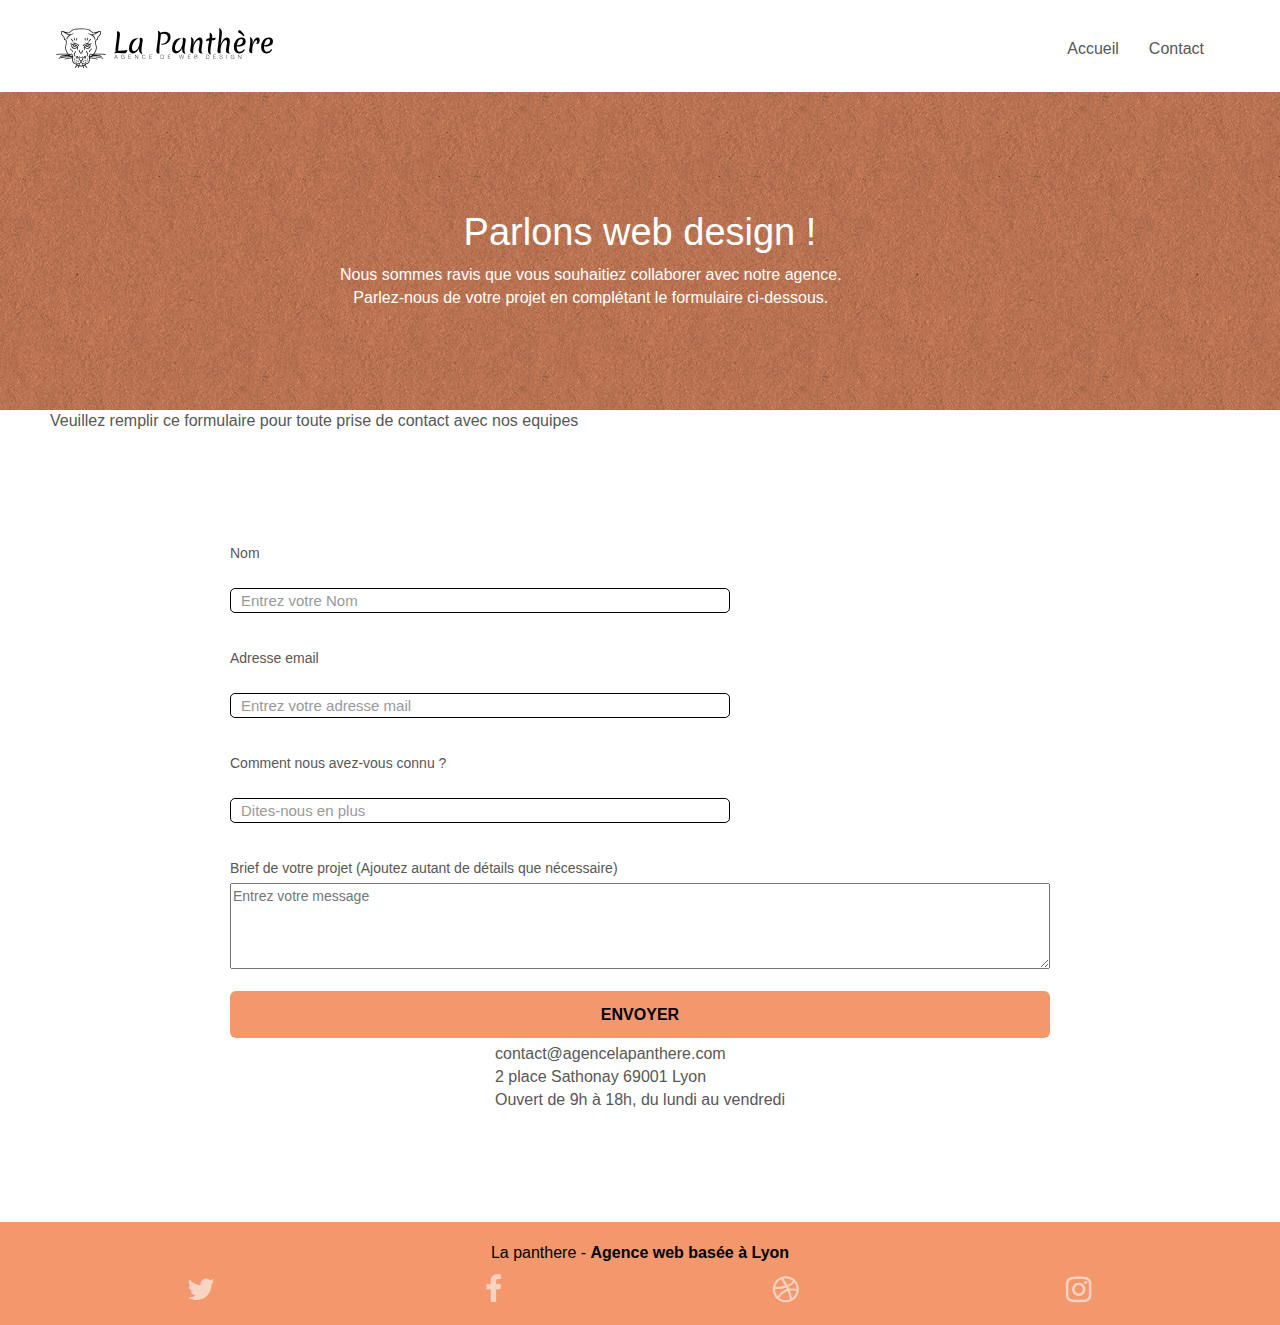
==== contact.html @ 80600e3f "first commit" ====
<!DOCTYPE html>
<html lang="Fr">
    <head>
        <meta charset="utf-8" />
        <meta name="description" content="Page de contact de la panthere, une entreprise de design web spécialisé dans l'illustrations web et la refonte de site web qui est basé à Lyon." />
        <meta name="viewport" content="width=device-width, initial-scale=1.0, viewport-fit=cover" />
        <meta name="google-site-verification" content="Lu-QE4Ygov45Ce7cDxIp-PkXniDeBi9n69MleFb9CaI" />
        <meta name="robots" content="index">
        <link rel="shortcut icon" type="image/webp" href="favicon.webp" />

        <link rel="stylesheet" type="text/css" href="./css/bootstrap.css" />
        <link rel="stylesheet" type="text/css" href="style.css" />
        <link rel="stylesheet" type="text/css" href="./css/font-awesome.css" />
        <link rel="stylesheet" type="text/css" href="./css/et-line.css" />

        <script src="./js/jquery-2.1.0.js"></script>
        <script src="./js/bootstrap.js"></script>
        <script src="./js/blocs.js"></script>
        <script src="./js/jquery.touchSwipe.js" defer></script>
        <script src="./js/gmaps.js"></script>


        <title>Contact - La panthere - Agence de design web à Lyon</title>

        <!-- Analytics -->
        <script async src="https://www.googletagmanager.com/gtag/js?id=G-HQVCPFJYJ8"></script>
        <script>
            window.dataLayer = window.dataLayer || [];
            function gtag() {
                dataLayer.push(arguments);
            }
            gtag("js", new Date());

            gtag("config", "G-HQVCPFJYJ8");
        </script>
        <!-- Analytics END -->
    </head>
    <body>
        <div class="page-container">
            <div class="bloc bgc-white l-bloc" id="bloc-0">
                <div class="container bloc-sm">
                    <nav class="navbar row">
                        <div class="navbar-header">
                            <a class="navbar-brand" href="index.html"><img src="img/agence-la-panthere-monochrome.svg" alt="Logo de La panthere" height="40" /></a>
                        </div>
                        <div class="collapse navbar-collapse navbar-1 special-dropdown-nav">
                            <ul class="site-navigation nav navbar-nav">
                                <li><a href="index.html">Accueil</a></li>
                                <li><a href="contact.html">Contact</a></li>
                            </ul>
                        </div>
                    </nav>
                </div>
            </div>
            <div class="bloc bg-dots-bg bg-repeat bgc-atomic-tangerine d-bloc bloc-bg-texture texture-paper" id="bloc-6">
                <div class="container bloc-lg">
                    <div class="row">
                        <div class="col-sm-12">
                            <h1 class="text-center hero-bloc-text tc-white">Parlons web design !</h1>
                            <p class="text-center mg-lg tc-white tight-width-whitespace">
                                Nous sommes ravis que vous souhaitiez collaborer avec notre agence.<br />
                                Parlez-nous de votre projet en complétant le formulaire ci-dessous.
                            </p>
                        </div>
                    </div>
                </div>
            </div>
            <div class="bloc bgc-white l-bloc" id="bloc-7">
                <p >Veuillez remplir ce formulaire pour toute prise de contact avec nos equipes</p>
                <div class="container bloc-lg1">
                    <div class="row-row1">
                        <div class="col-sm-6">
                            <form id="form_1">
                                <div class="form-group">
                                    <label for="name">Nom</label><br />
                                    <input id="name" class="form-control" placeholder="Entrez votre Nom" required />
                                </div>
                                <div class="form-group">
                                    <label for="email">Adresse email</label><br />
                                    <input id="email" class="form-control" type="email" placeholder="Entrez votre adresse mail" required />
                                </div>
                                <div class="form-group">
                                    <label for="info">Comment nous avez-vous connu ?</label><br />
                                    <input class="form-control" type="text" placeholder="Dites-nous en plus" required id="info" />
                                </div>
                                <div class="form-group">
                                    <label for="message">Brief de votre projet (Ajoutez autant de détails que nécessaire)<br /></label>
                                    <textarea id="message" class="form-control1" rows="4" cols="50" placeholder="Entrez votre message" required></textarea>
                                </div>
                                <button class="bloc-button btn btn-lg btn-block cta-hero btn-atomic-tangerine" type="submit">Envoyer</button>
                            </form>
                        </div>
                        <div class="col-sm-6 ">
                            <p>
                                contact@agencelapanthere.com<br />
                                2 place Sathonay 69001 Lyon<br />
                                Ouvert de 9h à 18h, du lundi au vendredi<br />
                            </p>
                        </div>
                    </div>
                </div>
            </div>
            <a class="bloc-button btn btn-d scrollToTop" onclick="scrollToTarget('1')"><span class="fa fa-chevron-up"></span></a>
            <div class="bloc bgc-atomic-tangerine d-bloc" id="bloc-8">
			<div class="container bloc-sm">
				<div class="row">
					<div class="col-sm-12">
						<p class="text-center white">La panthere - <strong>Agence web basée à Lyon</strong><br></p>
						<div class="row row-no-gutters social">
							<div class="col-sm-3">
								<div class="text-center">
									<a class="social" href="https://twitter.com/" aria-label="Lien qui redirige vers Twitter">
										<span class="fa fa-twitter icon-md"></span>
									</a>
								</div>
							</div>
							<div class="col-sm-3">
								<div class="text-center">
									<a class="social" href="https://www.facebook.com/" aria-label="Lien qui redirige vers Facebook">
										<span class="fa fa-facebook icon-md"></span>
									</a>
								</div>
							</div>
							<div class="col-sm-3">
								<div class="text-center">
									<a class="social" href="https://dribbble.com/" aria-label="Lien qui redirige vers Dribbble">
										<span class="fa fa-dribbble icon-md"></span>
									</a>
								</div>
							</div>
							<div class="col-sm-3">
								<div class="text-center">
									<a class="social" href="https://www.instagram.com/" aria-label="Lien qui redirige vers Instagram">
										<span class="fa fa-instagram icon-md"></span>
									</a>
								</div>
							</div>
						</div>
					</div>
				</div>
			</div>
			</div>
        </div>
    </body>
</html>
---- style.css ----
body {
    margin: 0;
    padding: 0;
    background: #FFF;
    overflow-x: hidden;
    -webkit-font-smoothing: antialiased;
    -moz-osx-font-smoothing: grayscale;
}

a,
button {
    transition: all .3s ease-in-out;
    outline: none!important;
}

a:hover {
    text-decoration: none;
    cursor: pointer;
}

#page-loading-blocs-notifaction {
    position: fixed;
    top: 0;
    bottom: 0;
    width: 100%;
    z-index: 100000;
    background: #FFFFFF url("img/pageload-spinner.gif") no-repeat center center;
}

.bloc {
    width: 100%;
    clear: both;
    background: 50% 50% no-repeat;
    padding: 0 50px;
    -webkit-background-size: cover;
    -moz-background-size: cover;
    -o-background-size: cover;
    background-size: cover;
    position: relative;
}

.bloc .container {
    padding-left: 0;
    padding-right: 0;
}

.bloc-lg {
    padding: 100px 50px;
}

.bloc-lg1{
    display: flex;
    justify-content: center;
    padding: 100px 50px;
}

.bloc-md {
    padding: 50px;
}

.bloc-sm {
    padding: 20px 50px;
}

.bg-center,
.bg-l-edge,
.bg-r-edge,
.bg-t-edge,
.bg-b-edge,
.bg-tl-edge,
.bg-bl-edge,
.bg-tr-edge,
.bg-br-edge,
.bg-repeat {
    -webkit-background-size: auto!important;
    -moz-background-size: auto!important;
    -o-background-size: auto!important;
    background-size: auto!important;
}

.bg-repeat {
    background: repeat;
}

.bg-t-edge {
    background: top no-repeat;
}

.bloc-bg-texture::before {
    content: "";
    background-size: 2px 2px;
    position: absolute;
    top: 0;
    bottom: 0;
    left: 0;
    right: 0;
}

.texture-paper::before {
    background: url("img/texture-paper.png");
    background-size: 280px 280px;
}

.b-parallax {
    background-attachment: fixed;
}

.d-bloc {
    color: rgba(255, 255, 255, .7);
    display: flex;
    justify-content: center;
}

.d-bloc button:hover {
    color: rgba(255, 255, 255, .9);
}

.d-bloc .icon-round,
.d-bloc .icon-square,
.d-bloc .icon-rounded,
.d-bloc .icon-semi-rounded-a,
.d-bloc .icon-semi-rounded-b {
    border-color: rgba(255, 255, 255, .9);
}

.d-bloc .divider-h span {
    border-color: rgba(255, 255, 255, .2);
}

.d-bloc .a-btn,
.d-bloc .navbar a,
.d-bloc .navbar-brand,
.d-bloc a .icon-sm,
.d-bloc a .icon-md,
.d-bloc a .icon-lg,
.d-bloc a .icon-xl,
.d-bloc h1 a,
.d-bloc h2 a,
.d-bloc h3 a,
.d-bloc h4 a,
.d-bloc h5 a,
.d-bloc h6 a,
.d-bloc p a {
    color: rgba(255, 255, 255, .6);
}

.d-bloc .a-btn:hover,
.d-bloc .navbar a:hover,
.d-bloc .navbar-brand:hover,
.d-bloc a:hover .icon-sm,
.d-bloc a:hover .icon-md,
.d-bloc a:hover .icon-lg,
.d-bloc a:hover .icon-xl,
.d-bloc h1 a:hover,
.d-bloc h2 a:hover,
.d-bloc h3 a:hover,
.d-bloc h4 a:hover,
.d-bloc h5 a:hover,
.d-bloc h6 a:hover,
.d-bloc p a:hover {
    color: rgba(255, 255, 255, 1);
}

.d-bloc .navbar-toggle .icon-bar {
    background: rgba(255, 255, 255, 1);
}

.d-bloc .btn-wire,
.d-bloc .btn-wire:hover {
    color: rgba(255, 255, 255, 1);
    border-color: rgba(255, 255, 255, 1);
}

.d-bloc .panel {
    color: rgba(0, 0, 0, .5);
}

.d-bloc .panel button:hover {
    color: rgba(0, 0, 0, .7);
}

.d-bloc .panel icon {
    border-color: rgba(0, 0, 0, .7);
}

.d-bloc .panel .divider-h span {
    border-color: rgba(0, 0, 0, .1);
}

.d-bloc .panel .a-btn {
    color: rgba(0, 0, 0, .6);
}

.d-bloc .panel .a-btn:hover {
    color: rgba(0, 0, 0, 1);
}

.d-bloc .panel .btn-wire,
.d-bloc .panel .btn-wire:hover {
    color: rgba(0, 0, 0, .7);
    border-color: rgba(0, 0, 0, .3);
}

.d-bloc .panel,
.l-bloc {
    color: rgba(0, 0, 0, .5);
}

.d-bloc .panel button:hover,
.l-bloc button:hover {
    color: rgba(0, 0, 0, .7);
}

.l-bloc .icon-round,
.l-bloc .icon-square,
.l-bloc .icon-rounded,
.l-bloc .icon-semi-rounded-a,
.l-bloc .icon-semi-rounded-b {
    border-color: rgba(0, 0, 0, .7);
}

.d-bloc .panel .divider-h span,
.l-bloc .divider-h span {
    border-color: rgba(0, 0, 0, .1);
}

.d-bloc .panel .a-btn,
.l-bloc .a-btn,
.l-bloc .navbar a,
.l-bloc .navbar-brand,
.l-bloc a .icon-sm,
.l-bloc a .icon-md,
.l-bloc a .icon-lg,
.l-bloc a .icon-xl,
.l-bloc h1 a,
.l-bloc h2 a,
.l-bloc h3 a,
.l-bloc h4 a,
.l-bloc h5 a,
.l-bloc h6 a,
.l-bloc p a {
    color: rgba(0, 0, 0, .6);
}

.d-bloc .panel .a-btn:hover,
.l-bloc .a-btn:hover,
.l-bloc .navbar a:hover,
.l-bloc .navbar-brand:hover,
.l-bloc a:hover .icon-sm,
.l-bloc a:hover .icon-md,
.l-bloc a:hover .icon-lg,
.l-bloc a:hover .icon-xl,
.l-bloc h1 a:hover,
.l-bloc h2 a:hover,
.l-bloc h3 a:hover,
.l-bloc h4 a:hover,
.l-bloc h5 a:hover,
.l-bloc h6 a:hover,
.l-bloc p a:hover {
    color: rgba(0, 0, 0, 1);
}

.l-bloc .navbar-toggle .icon-bar {
    color: rgba(0, 0, 0, .6);
}

.d-bloc .panel .btn-wire,
.d-bloc .panel .btn-wire:hover,
.l-bloc .btn-wire,
.l-bloc .btn-wire:hover {
    color: rgba(0, 0, 0, .7);
    border-color: rgba(0, 0, 0, .3);
}

.voffset {
    margin-top: 30px;
}

.voffset-lg {
    margin-top: 80px;
}

.row-no-gutters {
    margin-right: 0;
    margin-left: 0;
}

.row.row-no-gutters > [class^="col-"],
.row.row-no-gutters > [class*=" col-"] {
    padding-right: 20px;
    padding-left: 20px;
}

#bloc-1-hero h1 {
    font-size: 32px;
}

.navbar {
    margin-bottom: 0;
    z-index: 1;
}

.navbar-brand {
    height: auto;
    padding: 3px 15px;
    font-size: 25px;
    font-weight: normal;
    font-weight: 600;
    line-height: 44px;
}

.navbar-brand img {
    max-height: 200px;
    margin: 0 5px 0 0;
    display: inline;
}

.navbar-brand img[src$=svg] {
    min-width: 100px;
}

.nav-center .navbar-brand img {
    margin: 0;
}

.navbar .nav {
    padding-top: 2px;
    z-index: 1;
}

.nav > li {
    margin-top: 4px;
    font-size: 16px;
}

.navbar-nav .open .dropdown-menu > li > a {
    text-align: inherit;
}

.nav > li a:hover,
.nav > li a:focus {
    background: transparent;
}

.navbar-toggle {
    margin: 10px 10px 0 0;
    border: 0px;
}

.navbar-toggle:hover {
    background: transparent!important;
}

.navbar-toggle .icon-bar {
    background-color: rgba(0, 0, 0, .5);
    width: 26px;
}

.nav-invert .navbar .nav {
    float: left;
}

.nav-invert .navbar-header,
.nav-invert .navbar-brand {
    float: right;
    position: relative;
    z-index: 2;
}

@media (min-width: 768px) {
    .site-navigation {
        position: absolute;
        top: 50%;
        right: 20px;
        transform: translate(0, -50%);
        -webkit-transform: translateY(-50%);
    }
    .nav > li .dropdown-menu a,
    .nav > li .dropdown-menu a:hover {
        color: #484848;
    }
    .nav-invert .site-navigation {
        left: 0;
        right: 0;
    }
    .nav-center {
        text-align: center;
    }
    .nav-center .navbar-header {
        width: 100%;
    }
    .nav-center .navbar-header,
    .nav-center .navbar-brand,
    .nav-center .nav > li {
        float: none;
        display: inline-block;
    }
    .nav-center .site-navigation {
        position: relative;
        width: 100%;
        right: 0;
        margin-right: 0px;
        margin-top: 20px;
    }
    .nav-center.mini-nav .navbar-toggle {
        float: none;
        margin: 10px auto 0;
    }
}

.nav > li > .dropdown a {
    background: none!important;
    display: block;
    padding: 14px 15px;
}

nav .caret {
    margin: 0 5px;
}

.dropdown-menu .dropdown-menu {
    top: -8px;
    left: 100%;
}

.dropdown-menu .dropmenu-flow-right {
    top: 100%;
    left: 0;
    margin-left: -1px;
    border-top-left-radius: 0;
    border-top-right-radius: 0;
}

.dropdown-menu .dropdown span {
    border: 4px solid black;
    border-top-color: transparent;
    border-right-color: transparent;
    border-bottom-color: transparent;
    margin: 6px -5px 0 0!important;
    float: right;
}

.mg-md {
    margin-top: 10px;
    margin-bottom: 20px;
}

.mg-lg {
    margin-top: 10px;
    margin-bottom: 40px;
}

.btn {
    margin: 0 5px 5px 0;
}

.btn.pull-right {
    margin: 0 0 5px 5px;
}

.btn-d,
.btn-d:hover,
.btn-d:focus {
    color: #FFF;
    background: rgba(0, 0, 0, .3);
}

button {
    outline: none!important;
}

.btn-rd {
    border-radius: 40px;
}

.btn-clean {
    border: 1px solid rgba(0, 0, 0, .08);
    border-bottom-color: rgba(0, 0, 0, .1);
    text-shadow: 0 1px 0 rgba(0, 0, 1, .1);
    box-shadow: 0 1px 3px rgba(0, 0, 1, .25), inset 0 1px 0 0 rgba(255, 255, 255, .15);
}

.icon-md {
    font-size: 30px!important;
}

.icon-lg {
    font-size: 60px!important;
}

.sm-shadow {
    text-shadow: 0 1px 2px rgba(0, 0, 0, .3);
}

.panel-sq,
.panel-sq .panel-heading,
.panel-sq .panel-footer {
    border-radius: 0;
}

.panel-rd {
    border-radius: 30px;
}

.panel-rd .panel-heading {
    border-radius: 29px 29px 0 0;
}

.panel-rd .panel-footer {
    border-radius: 0 0 29px 29px;
}

.form-control {
box-shadow: none;
display: block;
width: 500px;
height: 25px;
padding: 10px;
margin-bottom: 20px;
font-size: 15px;
line-height: 1.42857143;
color: black;
background-color: #fff;
border: 1px solid black;
border-radius: 5px;
}

.scrollToTop {
    width: 40px;
    height: 40px;
    position: fixed;
    bottom: 20px;
    right: 20px;
    opacity: 0;
    z-index: 500;
    transition: all .3s ease-in-out;
}

.scrollToTop span {
    margin-top: 6px;
}

.showScrollTop {
    font-size: 14px;
    opacity: 1;
}

a[data-lightbox] {
    position: relative;
    display: block;
    text-align: center;
}

a[data-lightbox]:hover::before {
    content: "+";
    font-family: "HelveticaNeue-Light", "Helvetica Neue Light", "Helvetica Neue", Helvetica, Arial;
    font-size: 32px;
    width: 50px;
    height: 50px;
    margin-left: -25px;
    border-radius: 50%;
    background: rgba(0, 0, 0, .6);
    color: #FFF;
    font-weight: 100;
    z-index: 1;
    position: absolute;
    top: 50%;
    transform: translateY(-50%);
    -webkit-transform: translateY(-50%);
}

a[data-lightbox]:hover img {
    opacity: 0.6;
    -webkit-animation-fill-mode: none;
    animation-fill-mode: none;
}

#lightbox-modal {
    display: flex;
    align-items: center;
}

#lightbox-modal .modal-dialog {
    width: 90%;
    max-width: 900px;
    margin: 0 auto 0;
}

#lightbox-modal .modal-dialog img {
    max-height: 90vh;
    margin: 0 auto;
}

.lightbox-caption {
    padding: 20px;
    color: #FFF;
    background: rgba(0, 0, 0, .5);
    position: absolute;
    left: 15px;
    right: 15px;
    bottom: 5px;
}

.close-lightbox {
    color: #FFF;
    font-size: 30px;
    position: absolute;
    top: 20px;
    right: 20px;
    z-index: 20;
    background: rgba(0, 0, 0, .5);
    border: none;
    line-height: 30px;
    padding: 0 9px 5px;
    opacity: 0.3;
}

.close-lightbox:hover,
.next-lightbox:hover,
.prev-lightbox:hover {
    opacity: 1.0;
    color: #FFF;
}

.next-lightbox,
.prev-lightbox {
    font-size: 20px;
    color: rgba(255, 255, 255, .9);
    background: rgba(0, 0, 0, .5);
    transition: all .2s ease-in-out;
    position: absolute;
    top: 45%;
    z-index: 1;
    opacity: 0.4;
}

.next-lightbox {
    padding: 6px 8px 1px 13px;
    right: 25px;
}

.prev-lightbox {
    padding: 6px 13px 1px 10px;
    left: 25px;
}

.snapshot-lb .modal-body {
    padding-bottom: 45px;
}

.snapshot-lb .lightbox-caption {
    padding: 0;
    color: rgba(0, 0, 0, .5);
    background: none;
}

h1,
h2,
h3,
h4,
h5,
h6,
p,
label,
.btn,
a {
    font-family: "helvetica";
    font-weight: 400;
    color: #575757!important;
    text-decoration: none;
}

.hero-bloc-text {
    font-size: 38px;
}

.hero-bloc-text-sub {
    font-size: 36px;
}

.row-row1{

}

.statement-bloc-text {
    line-height: 26px;
    font-style: italic;
    font-size: 20px;
    text-align: center;
    font-weight: lighter;
    max-width: 520px;
    margin: auto auto auto auto;
}

p {
    font-size: 16px;
}

.tight-width-whitespace {
    max-width: 600px;
    margin: auto auto auto auto;
    
}

.tight-width-whitespace:nth-child(2){
    display: flex;
    width: 100%;
}

.tight-width-whitespace:nth-child(3){
    display: flex;
    width: 100%;
}
.h1 {
    font-size: 20px;
    font-family: "Open Sans";
}

.cta-hero {
    margin-top: 22px;
    color: #FFFFFF!important;
    text-transform: uppercase;
    padding: 12px 28px 12px 28px;
    font-size: 16px;
    font-weight: 700;
}

.social {
    margin: auto auto auto auto;
}

.social1{
    display: flex;
}

.social2{
    padding: 0 100px;
}

h2 {
    font-size: 22px;
    line-height: 1.4em;
}

h3 {
    font-size: 15px;
    text-transform: uppercase;
    font-weight: 700;
    color: #333333!important;
}

.med-width-whitespace {
    max-width: 800px;
    margin: auto auto auto auto;
    box-shadow: 0px 0px 0px #000000;
}

h1 {
    color: #333333!important;
}

h4 {
    color: #333333!important;
}

.icons {
    margin-bottom: 14px;
    margin-top: 24px;
}

.white {
    color: black!important;
    
}

.portfolio-thumb {
    margin-bottom: 24px;
    width: 100%;
}

.portfolio-row {
    margin-bottom: 44px;
    margin-top: 50px;
}

.avatar {
    box-shadow: 0px 4px 9px rgba(0, 0, 0, 0.3);
}

.black-background {
    background-color: rgba(165, 147, 99, 0.7);
    padding: 40px 40px 40px 40px;
}

.bold-link {
    font-weight: 900;
    text-decoration: underline!important;
    position: relative;
    bottom: -20px;
}

.bgc-white {
    background-color: #FFFFFF;
}

.bgc-dark-slate-blue {
    background-color: #364577;
}

.bgc-atomic-tangerine {
    background-color: #F3976C;
}

.tc-white {
    color:  white!important;
    position: relative;
    z-index: 1;
}

.btn-atomic-tangerine {
    background: #F3976C;
    color: black!important;
}

.btn-atomic-tangerine:hover {
    background: #c27956!important;
    color: black!important;
}

.ltc-white {
    color: #FFFFFF!important;
}

.ltc-white:hover {
    color: #cccccc!important;
}

.ltc-atomic-tangerine {
    color: #F3976C!important;
}

.ltc-atomic-tangerine:hover {
    color: #c27956!important;
}

.icon-dark-slate-blue {
    color: #364577!important;
    border-color: #364577!important;
}

.bg-dots-bg {
    background-image: url("img/dots-bg.png");
}

.bg-lines-h2-bg {
    background-image: url("img/lines-h2-bg.png");
}

.bg-banniere {
    background-image: url("img/agence-la-panthere.WebP");
}

.bg-presentation {
    background-image: url("img/image-de-presentation.WebP");
}

@media (max-width: 1024px) {
    .bloc {
        padding-left: 20px;
        padding-right: 20px;
    }
    .bloc.full-width-bloc,
    .bloc-tile-2.full-width-bloc .container,
    .bloc-tile-3.full-width-bloc .container,
    .bloc-tile-4.full-width-bloc .container {
        padding-left: 0;
        padding-right: 0;
    }
}

@media (max-width: 992px) and (min-width: 768px) {
    .navbar .nav {
        max-width: 80%
    }
    .nav-center.navbar .nav {
        max-width: 100%
    }
}

@media only screen and (min-device-width: 768px) and (max-device-width: 1024px) and (orientation: landscape) {
    .b-parallax {
        background-attachment: scroll;
    }
}

@media only screen and (min-device-width: 1024px) and (max-device-width: 1366px) and (-webkit-min-device-pixel-ratio: 1.5) {
    .b-parallax {
        background-attachment: scroll;
    }
}

@media (max-width: 991px) {
    .container {
        width: 100%;
    }
    .b-parallax {
        background-attachment: scroll;
    }
    .page-container,
    #hero-bloc {
        overflow-x: hidden;
        position: relative;
    }
    .bloc {
        padding-left: constant(safe-area-inset-left);
        padding-right: constant(safe-area-inset-right);
    }
    .bloc-group,
    .bloc-group .bloc {
        display: block;
        width: 100%;
    }
    .bloc-fill-screen .fill-bloc-top-edge,
    .bloc-fill-screen .fill-bloc-bottom-edge {
        padding: 0 20px;
        padding-left: constant(safe-area-inset-left);
        padding-right: constant(safe-area-inset-right);
    }
}

@media (max-width: 767px) {
    .page-container {
        overflow-x: hidden;
        position: relative;
    }
    h1,
    h2,
    h3,
    h4,
    h5,
    h6,
    p,
    #disqus_thread {
        padding-left: 10px!important;
        padding-right: 10px!important;
    }
    .b-parallax {
        background-attachment: scroll;
    }
    .navbar .nav {
        padding-top: 0;
        border-top: 1px solid rgba(0, 0, 0, .2);
        float: none!important;
    }
    .navbar.row {
        margin-left: 0;
        margin-right: 0;
    }
    .site-navigation {
        position: inherit;
        transform: none;
        -webkit-transform: none;
        -ms-transform: none;
    }
    .nav > li {
        margin-top: 0;
        border-bottom: 1px solid rgba(0, 0, 0, .1);
        background: rgba(0, 0, 0, .05);
        text-align: left;
        padding-left: 15px;
        width: 100%;
    }
    .nav > li:hover {
        background: rgba(0, 0, 0, .08);
    }
    .dropdown .dropdown a .caret {
        float: none;
        margin: 5px 0 0 10px!important;
        border: 4px solid black;
        border-bottom-color: transparent;
        border-right-color: transparent;
        border-left-color: transparent;
    }
    #hero-bloc .navbar .nav {
        background: rgba(0, 0, 0, .8);
    }
    #hero-bloc .navbar .nav a {
        color: rgba(255, 255, 255, .6);
    }
    .hero {
        padding: 50px 0;
    }
    .hero-nav {
        left: -1px;
        right: -1px;
    }
    .navbar-collapse {
        padding: 0;
        overflow-x: hidden;
        -webkit-box-shadow: none;
        box-shadow: none;
    }
    .navbar-brand img {
        max-height: 40px;
        width: auto;
    }
    .nav-invert .navbar-header {
        float: none;
        width: 100%;
    }
    .nav-invert .navbar-toggle {
        float: left;
        margin-left: 10px;
    }
    .bloc {
        padding-left: 0;
        padding-right: 0;
    }
    .bloc-xxl,
    .bloc-xl,
    .bloc-lg {
        padding: 40px 0;
    }
    .bloc-sm,
    .bloc-md {
        padding-left: 0;
        padding-right: 0;
    }
    .bloc-tile-2 .container,
    .bloc-tile-3 .container,
    .bloc-tile-4 .container,
    .bloc-fill-screen .fill-bloc-top-edge,
    .bloc-fill-screen .fill-bloc-bottom-edge {
        padding-left: 0;
        padding-right: 0;
    }
    .a-block {
        padding: 0 10px;
    }
    .btn-dwn {
        display: none;
    }
    .voffset {
        margin-top: 5px;
    }
    .voffset-md {
        margin-top: 20px;
    }
    .voffset-lg {
        margin-top: 30px;
    }
    form {
        padding: 5px;
    }
    .close-lightbox {
        display: inline-block;
    }
    .blocsapp-device-iphone5 {
        background-size: 216px 425px;
        padding-top: 60px;
        width: 216px;
        height: 425px;
    }
    .blocsapp-device-iphone5 img {
        width: 180px;
        height: 320px;
    }

.tight-width-whitespace:nth-child(2){
    display: flex;
    flex-direction: column;
    width: 80%;
}

.tight-width-whitespace:nth-child(3){
    display: flex;
    flex-direction: column;
    width: 80%;
}
}

@media (max-width: 400px) {
    .bloc {
        padding-left: 0;
        padding-right: 0;
    }
}

@media (max-width: 767px) {
    .bloc-mob-center-text {
        text-align: center;
    }

    .social2{
        padding: 0 15%;
    }
}
---- css/et-line.css ----
@font-face {
    font-family: et-line;
    src: url(../fonts/et-line.eot);
    src: url(../fonts/et-line.eot?#iefix) format('embedded-opentype'), url(../fonts/et-line.woff) format('woff'), url(../fonts/et-line.ttf) format('truetype'), url(../fonts/et-line.svg#et-line) format('svg');
    font-weight: 400;
    font-style: normal
}

.et-icon-adjustments,
.et-icon-alarmclock,
.et-icon-anchor,
.et-icon-aperture,
.et-icon-attachment,
.et-icon-bargraph,
.et-icon-basket,
.et-icon-beaker,
.et-icon-bike,
.et-icon-book-open,
.et-icon-briefcase,
.et-icon-browser,
.et-icon-calendar,
.et-icon-camera,
.et-icon-caution,
.et-icon-chat,
.et-icon-circle-compass,
.et-icon-clipboard,
.et-icon-clock,
.et-icon-cloud,
.et-icon-compass,
.et-icon-desktop,
.et-icon-dial,
.et-icon-document,
.et-icon-documents,
.et-icon-download,
.et-icon-dribbble,
.et-icon-edit,
.et-icon-envelope,
.et-icon-expand,
.et-icon-facebook,
.et-icon-flag,
.et-icon-focus,
.et-icon-gears,
.et-icon-genius,
.et-icon-gift,
.et-icon-global,
.et-icon-globe,
.et-icon-googleplus,
.et-icon-grid,
.et-icon-happy,
.et-icon-hazardous,
.et-icon-heart,
.et-icon-hotairballoon,
.et-icon-hourglass,
.et-icon-key,
.et-icon-laptop,
.et-icon-layers,
.et-icon-lifesaver,
.et-icon-lightbulb,
.et-icon-linegraph,
.et-icon-linkedin,
.et-icon-lock,
.et-icon-magnifying-glass,
.et-icon-map,
.et-icon-map-pin,
.et-icon-megaphone,
.et-icon-mic,
.et-icon-mobile,
.et-icon-newspaper,
.et-icon-notebook,
.et-icon-paintbrush,
.et-icon-paperclip,
.et-icon-pencil,
.et-icon-phone,
.et-icon-picture,
.et-icon-pictures,
.et-icon-piechart,
.et-icon-presentation,
.et-icon-pricetags,
.et-icon-printer,
.et-icon-profile-female,
.et-icon-profile-male,
.et-icon-puzzle,
.et-icon-quote,
.et-icon-recycle,
.et-icon-refresh,
.et-icon-ribbon,
.et-icon-rss,
.et-icon-sad,
.et-icon-scissors,
.et-icon-scope,
.et-icon-search,
.et-icon-shield,
.et-icon-speedometer,
.et-icon-strategy,
.et-icon-streetsign,
.et-icon-tablet,
.et-icon-target,
.et-icon-telescope,
.et-icon-toolbox,
.et-icon-tools,
.et-icon-tools-2,
.et-icon-trophy,
.et-icon-tumblr,
.et-icon-twitter,
.et-icon-upload,
.et-icon-video,
.et-icon-wallet,
.et-icon-wine {
    font-family: et-line;
    speak: none;
    font-style: normal;
    font-weight: 400;
    font-variant: normal;
    text-transform: none;
    line-height: 1;
    -webkit-font-smoothing: antialiased;
    -moz-osx-font-smoothing: grayscale;
    display: inline-block
}

.et-icon-mobile:before {
    content: "\e000"
}

.et-icon-laptop:before {
    content: "\e001"
}

.et-icon-desktop:before {
    content: "\e002"
}

.et-icon-tablet:before {
    content: "\e003"
}

.et-icon-phone:before {
    content: "\e004"
}

.et-icon-document:before {
    content: "\e005"
}

.et-icon-documents:before {
    content: "\e006"
}

.et-icon-search:before {
    content: "\e007"
}

.et-icon-clipboard:before {
    content: "\e008"
}

.et-icon-newspaper:before {
    content: "\e009"
}

.et-icon-notebook:before {
    content: "\e00a"
}

.et-icon-book-open:before {
    content: "\e00b"
}

.et-icon-browser:before {
    content: "\e00c"
}

.et-icon-calendar:before {
    content: "\e00d"
}

.et-icon-presentation:before {
    content: "\e00e"
}

.et-icon-picture:before {
    content: "\e00f"
}

.et-icon-pictures:before {
    content: "\e010"
}

.et-icon-video:before {
    content: "\e011"
}

.et-icon-camera:before {
    content: "\e012"
}

.et-icon-printer:before {
    content: "\e013"
}

.et-icon-toolbox:before {
    content: "\e014"
}

.et-icon-briefcase:before {
    content: "\e015"
}

.et-icon-wallet:before {
    content: "\e016"
}

.et-icon-gift:before {
    content: "\e017"
}

.et-icon-bargraph:before {
    content: "\e018"
}

.et-icon-grid:before {
    content: "\e019"
}

.et-icon-expand:before {
    content: "\e01a"
}

.et-icon-focus:before {
    content: "\e01b"
}

.et-icon-edit:before {
    content: "\e01c"
}

.et-icon-adjustments:before {
    content: "\e01d"
}

.et-icon-ribbon:before {
    content: "\e01e"
}

.et-icon-hourglass:before {
    content: "\e01f"
}

.et-icon-lock:before {
    content: "\e020"
}

.et-icon-megaphone:before {
    content: "\e021"
}

.et-icon-shield:before {
    content: "\e022"
}

.et-icon-trophy:before {
    content: "\e023"
}

.et-icon-flag:before {
    content: "\e024"
}

.et-icon-map:before {
    content: "\e025"
}

.et-icon-puzzle:before {
    content: "\e026"
}

.et-icon-basket:before {
    content: "\e027"
}

.et-icon-envelope:before {
    content: "\e028"
}

.et-icon-streetsign:before {
    content: "\e029"
}

.et-icon-telescope:before {
    content: "\e02a"
}

.et-icon-gears:before {
    content: "\e02b"
}

.et-icon-key:before {
    content: "\e02c"
}

.et-icon-paperclip:before {
    content: "\e02d"
}

.et-icon-attachment:before {
    content: "\e02e"
}

.et-icon-pricetags:before {
    content: "\e02f"
}

.et-icon-lightbulb:before {
    content: "\e030"
}

.et-icon-layers:before {
    content: "\e031"
}

.et-icon-pencil:before {
    content: "\e032"
}

.et-icon-tools:before {
    content: "\e033"
}

.et-icon-tools-2:before {
    content: "\e034"
}

.et-icon-scissors:before {
    content: "\e035"
}

.et-icon-paintbrush:before {
    content: "\e036"
}

.et-icon-magnifying-glass:before {
    content: "\e037"
}

.et-icon-circle-compass:before {
    content: "\e038"
}

.et-icon-linegraph:before {
    content: "\e039"
}

.et-icon-mic:before {
    content: "\e03a"
}

.et-icon-strategy:before {
    content: "\e03b"
}

.et-icon-beaker:before {
    content: "\e03c"
}

.et-icon-caution:before {
    content: "\e03d"
}

.et-icon-recycle:before {
    content: "\e03e"
}

.et-icon-anchor:before {
    content: "\e03f"
}

.et-icon-profile-male:before {
    content: "\e040"
}

.et-icon-profile-female:before {
    content: "\e041"
}

.et-icon-bike:before {
    content: "\e042"
}

.et-icon-wine:before {
    content: "\e043"
}

.et-icon-hotairballoon:before {
    content: "\e044"
}

.et-icon-globe:before {
    content: "\e045"
}

.et-icon-genius:before {
    content: "\e046"
}

.et-icon-map-pin:before {
    content: "\e047"
}

.et-icon-dial:before {
    content: "\e048"
}

.et-icon-chat:before {
    content: "\e049"
}

.et-icon-heart:before {
    content: "\e04a"
}

.et-icon-cloud:before {
    content: "\e04b"
}

.et-icon-upload:before {
    content: "\e04c"
}

.et-icon-download:before {
    content: "\e04d"
}

.et-icon-target:before {
    content: "\e04e"
}

.et-icon-hazardous:before {
    content: "\e04f"
}

.et-icon-piechart:before {
    content: "\e050"
}

.et-icon-speedometer:before {
    content: "\e051"
}

.et-icon-global:before {
    content: "\e052"
}

.et-icon-compass:before {
    content: "\e053"
}

.et-icon-lifesaver:before {
    content: "\e054"
}

.et-icon-clock:before {
    content: "\e055"
}

.et-icon-aperture:before {
    content: "\e056"
}

.et-icon-quote:before {
    content: "\e057"
}

.et-icon-scope:before {
    content: "\e058"
}

.et-icon-alarmclock:before {
    content: "\e059"
}

.et-icon-refresh:before {
    content: "\e05a"
}

.et-icon-happy:before {
    content: "\e05b"
}

.et-icon-sad:before {
    content: "\e05c"
}

.et-icon-facebook:before {
    content: "\e05d"
}

.et-icon-twitter:before {
    content: "\e05e"
}

.et-icon-googleplus:before {
    content: "\e05f"
}

.et-icon-rss:before {
    content: "\e060"
}

.et-icon-tumblr:before {
    content: "\e061"
}

.et-icon-linkedin:before {
    content: "\e062"
}

.et-icon-dribbble:before {
    content: "\e063"
}
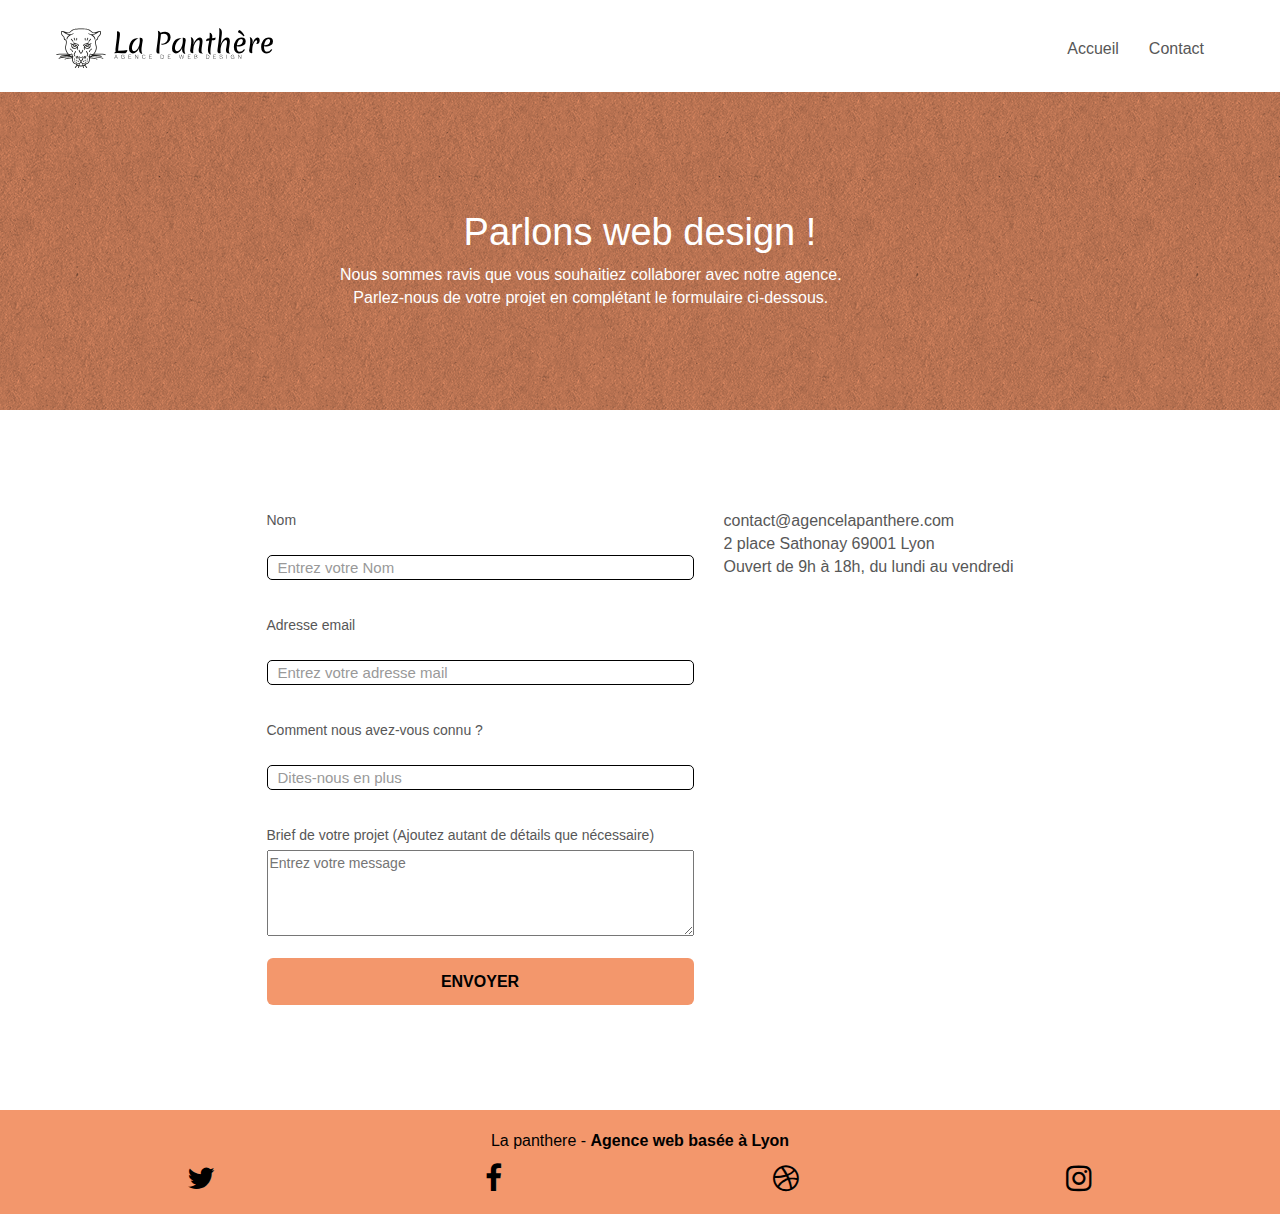
==== commit 709a55c1: "mise à jour demandé par tuteur" ====
--- a/contact.html
+++ b/contact.html
@@ -4,20 +4,21 @@
         <meta charset="utf-8" />
         <meta name="description" content="Page de contact de la panthere, une entreprise de design web spécialisé dans l'illustrations web et la refonte de site web qui est basé à Lyon." />
         <meta name="viewport" content="width=device-width, initial-scale=1.0, viewport-fit=cover" />
-        <meta name="google-site-verification" content="Lu-QE4Ygov45Ce7cDxIp-PkXniDeBi9n69MleFb9CaI" />
+        <meta name="google-site-verification" content="La6LahgclF0PLy8Jz-Wd8vWJv0UwALpN6bAVi1ic2bc" />
         <meta name="robots" content="index">
         <link rel="shortcut icon" type="image/webp" href="favicon.webp" />
 
-        <link rel="stylesheet" type="text/css" href="./css/bootstrap.css" />
-        <link rel="stylesheet" type="text/css" href="style.css" />
-        <link rel="stylesheet" type="text/css" href="./css/font-awesome.css" />
-        <link rel="stylesheet" type="text/css" href="./css/et-line.css" />
-
-        <script src="./js/jquery-2.1.0.js"></script>
-        <script src="./js/bootstrap.js"></script>
-        <script src="./js/blocs.js"></script>
-        <script src="./js/jquery.touchSwipe.js" defer></script>
-        <script src="./js/gmaps.js"></script>
+        <link rel="stylesheet" type="text/css" href="./css/bootstrap.css">
+	    <link rel="stylesheet" type="text/css" href="style.css">
+	    <link rel="stylesheet" type="text/css" href="./css/font-awesome.css">
+	    <link rel="stylesheet" type="text/css" href="./css/et-line.css">
+	
+    
+	<script src="./js/jquery-2.1.0.js" defer=""></script>
+	<script src="./js/bootstrap.js" defer=""></script>
+	<script src="./js/blocs.js" defer=""></script>
+	<script src="./js/jquery.touchSwipe.js" defer=""></script>
+	<script src="./js/gmaps.js" defer=""></script>
 
 
         <title>Contact - La panthere - Agence de design web à Lyon</title>
@@ -31,7 +32,7 @@
             }
             gtag("js", new Date());
 
-            gtag("config", "G-HQVCPFJYJ8");
+            gtag("config", "G-KGVSX9YBB2");
         </script>
         <!-- Analytics END -->
     </head>
@@ -66,7 +67,6 @@
                 </div>
             </div>
             <div class="bloc bgc-white l-bloc" id="bloc-7">
-                <p >Veuillez remplir ce formulaire pour toute prise de contact avec nos equipes</p>
                 <div class="container bloc-lg1">
                     <div class="row-row1">
                         <div class="col-sm-6">
--- a/style.css
+++ b/style.css
@@ -25,6 +25,23 @@
     width: 100%;
     z-index: 100000;
     background: #FFFFFF url("img/pageload-spinner.gif") no-repeat center center;
+}
+
+.background {
+  background-color: #050301b2;
+  border-radius: 15%;
+  opacity: 80%;
+  padding: 5%;
+  width: 60%;
+  margin-right: auto;
+  margin-left: auto;
+  display: flex;
+  justify-content: center;
+  flex-direction: column;
+}
+
+.row-row1 {
+  display: flex;
 }
 
 .bloc {
@@ -141,7 +158,7 @@
 .d-bloc h5 a,
 .d-bloc h6 a,
 .d-bloc p a {
-    color: rgba(255, 255, 255, .6);
+    color: black;
 }
 
 .d-bloc .a-btn:hover,
@@ -200,6 +217,7 @@
     color: rgba(0, 0, 0, .7);
     border-color: rgba(0, 0, 0, .3);
 }
+
 
 .d-bloc .panel,
 .l-bloc {
@@ -513,7 +531,7 @@
 .form-control {
 box-shadow: none;
 display: block;
-width: 500px;
+width: 100%;
 height: 25px;
 padding: 10px;
 margin-bottom: 20px;
@@ -650,7 +668,7 @@
 
 .snapshot-lb .lightbox-caption {
     padding: 0;
-    color: rgba(0, 0, 0, .5);
+    
     background: none;
 }
 
@@ -678,9 +696,7 @@
     font-size: 36px;
 }
 
-.row-row1{
-
-}
+
 
 .statement-bloc-text {
     line-height: 26px;
@@ -750,10 +766,17 @@
 }
 
 .med-width-whitespace {
-    max-width: 800px;
+    
     margin: auto auto auto auto;
     box-shadow: 0px 0px 0px #000000;
 }
+
+
+
+.row-no-gutters {
+  display: flex;
+}
+
 
 h1 {
     color: #333333!important;
@@ -804,7 +827,7 @@
 }
 
 .bgc-dark-slate-blue {
-    background-color: #364577;
+    background-color: #F3976C;
 }
 
 .bgc-atomic-tangerine {
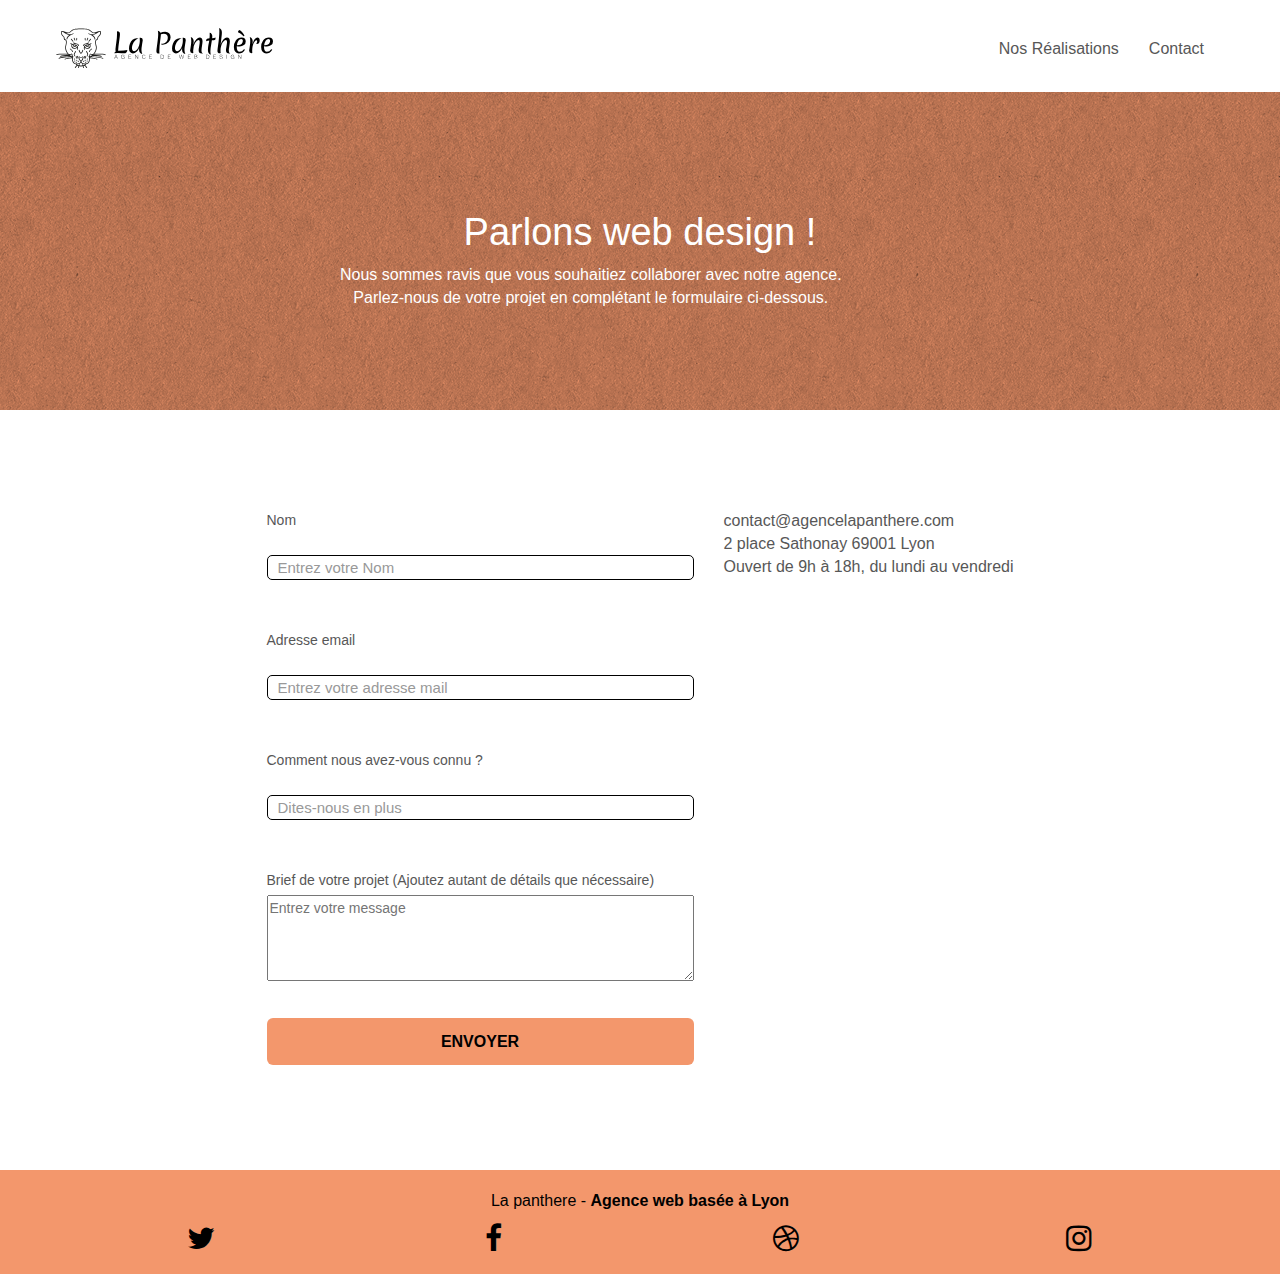
==== commit 80e5d4af: "page contact modifier" ====
--- a/contact.html
+++ b/contact.html
@@ -14,11 +14,12 @@
 	    <link rel="stylesheet" type="text/css" href="./css/et-line.css">
 	
     
-	<script src="./js/jquery-2.1.0.js" defer=""></script>
-	<script src="./js/bootstrap.js" defer=""></script>
-	<script src="./js/blocs.js" defer=""></script>
-	<script src="./js/jquery.touchSwipe.js" defer=""></script>
-	<script src="./js/gmaps.js" defer=""></script>
+        <script src="./js/jquery-2.1.0.js"></script>
+	    <script src="./js/bootstrap.js"></script>
+	    <script src="./js/blocs.min.js"></script>
+	    <script src="./js/jqBootstrapValidation.js"></script>
+	    <script src="./js/formHandler.js"></script>
+    
 
 
         <title>Contact - La panthere - Agence de design web à Lyon</title>
@@ -43,10 +44,13 @@
                     <nav class="navbar row">
                         <div class="navbar-header">
                             <a class="navbar-brand" href="index.html"><img src="img/agence-la-panthere-monochrome.svg" alt="Logo de La panthere" height="40" /></a>
+                            <button id="nav-toggle" type="button" class="ui-navbar-toggle navbar-toggle" data-toggle="collapse" data-target=".navbar-1">
+                                <span class="sr-only">Toggle navigation</span><span class="icon-bar"></span><span class="icon-bar"></span><span class="icon-bar"></span>
+                            </button>
                         </div>
                         <div class="collapse navbar-collapse navbar-1 special-dropdown-nav">
                             <ul class="site-navigation nav navbar-nav">
-                                <li><a href="index.html">Accueil</a></li>
+                                <li><a href="#bloc-4-portfolio">Nos Réalisations</a></li>
                                 <li><a href="contact.html">Contact</a></li>
                             </ul>
                         </div>
--- a/style.css
+++ b/style.css
@@ -1113,7 +1113,10 @@
     .bloc-mob-center-text {
         text-align: center;
     }
-
+    .row-row1{
+        display: flex;
+        flex-direction: column;
+    }
     .social2{
         padding: 0 15%;
     }
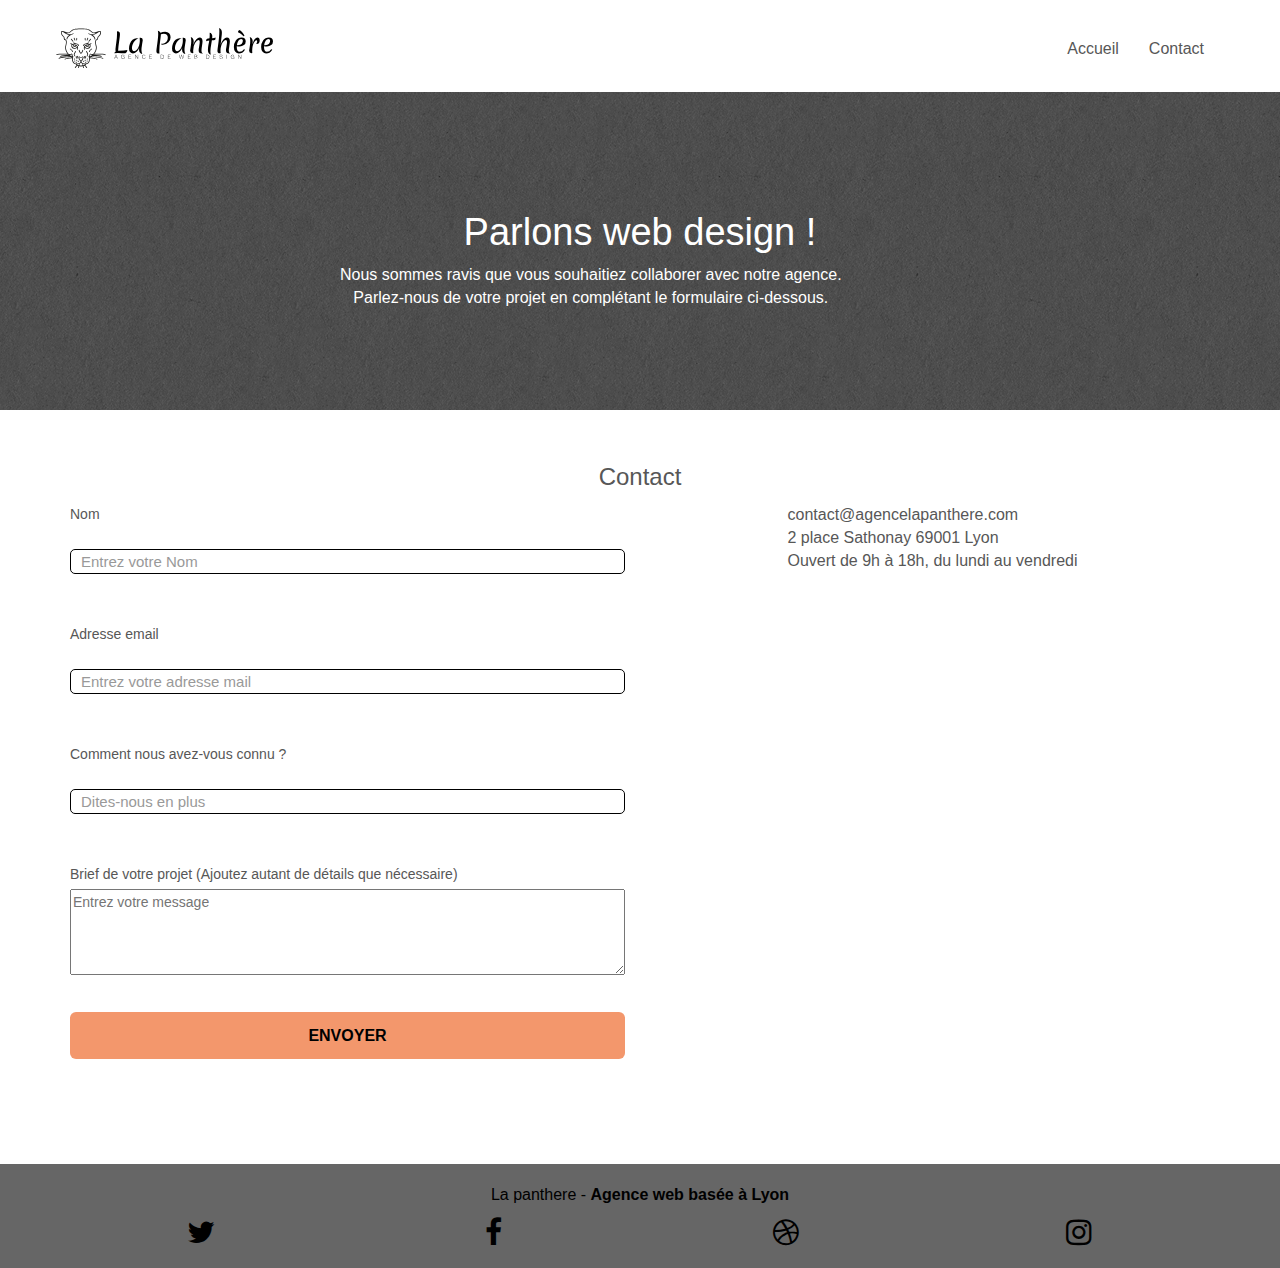
==== commit a7c05717: "background contact" ====
--- a/contact.html
+++ b/contact.html
@@ -50,8 +50,9 @@
                         </div>
                         <div class="collapse navbar-collapse navbar-1 special-dropdown-nav">
                             <ul class="site-navigation nav navbar-nav">
-                                <li><a href="#bloc-4-portfolio">Nos Réalisations</a></li>
-                                <li><a href="contact.html">Contact</a></li>
+                                <li><a href="index.html">Accueil</a></li>
+                                <li><a href="contact.html">Contact</a>
+                                </li>
                             </ul>
                         </div>
                     </nav>
@@ -61,7 +62,7 @@
                 <div class="container bloc-lg">
                     <div class="row">
                         <div class="col-sm-12">
-                            <h1 class="text-center hero-bloc-text tc-white">Parlons web design !</h1>
+                            <h1 class="text-center2 hero-bloc-text tc-white">Parlons web design !</h1>
                             <p class="text-center mg-lg tc-white tight-width-whitespace">
                                 Nous sommes ravis que vous souhaitiez collaborer avec notre agence.<br />
                                 Parlez-nous de votre projet en complétant le formulaire ci-dessous.
@@ -72,6 +73,7 @@
             </div>
             <div class="bloc bgc-white l-bloc" id="bloc-7">
                 <div class="container bloc-lg1">
+                    <p class="txt-contact">Contact</p>
                     <div class="row-row1">
                         <div class="col-sm-6">
                             <form id="form_1">
--- a/style.css
+++ b/style.css
@@ -483,6 +483,24 @@
     background: rgba(0, 0, 0, .3);
 }
 
+/* style.css | file:///Users/mtbaby/Documents/la-panthere/style.css */
+
+.txt-contact {
+    
+    font-size: 24px;
+    display: flex;
+    flex: ;
+    flex-direction: column;
+    margin-left: auto;
+    margin-right: auto;
+    margin-top: -50px;
+  }
+  
+  .bloc-lg1 {
+    flex: ;
+    flex-direction: column;
+  }
+  
 button {
     outline: none!important;
 }
@@ -758,6 +776,20 @@
     line-height: 1.4em;
 }
 
+
+
+h1.text-center {
+    background-color:rgba(0, 0, 0, .6);
+  }
+
+
+
+.text-center2 {
+    text-align: center;
+  }
+  
+  
+
 h3 {
     font-size: 15px;
     text-transform: uppercase;
@@ -831,7 +863,7 @@
 }
 
 .bgc-atomic-tangerine {
-    background-color: #F3976C;
+    background-color: rgba(0,0,0,0.6);
 }
 
 .tc-white {
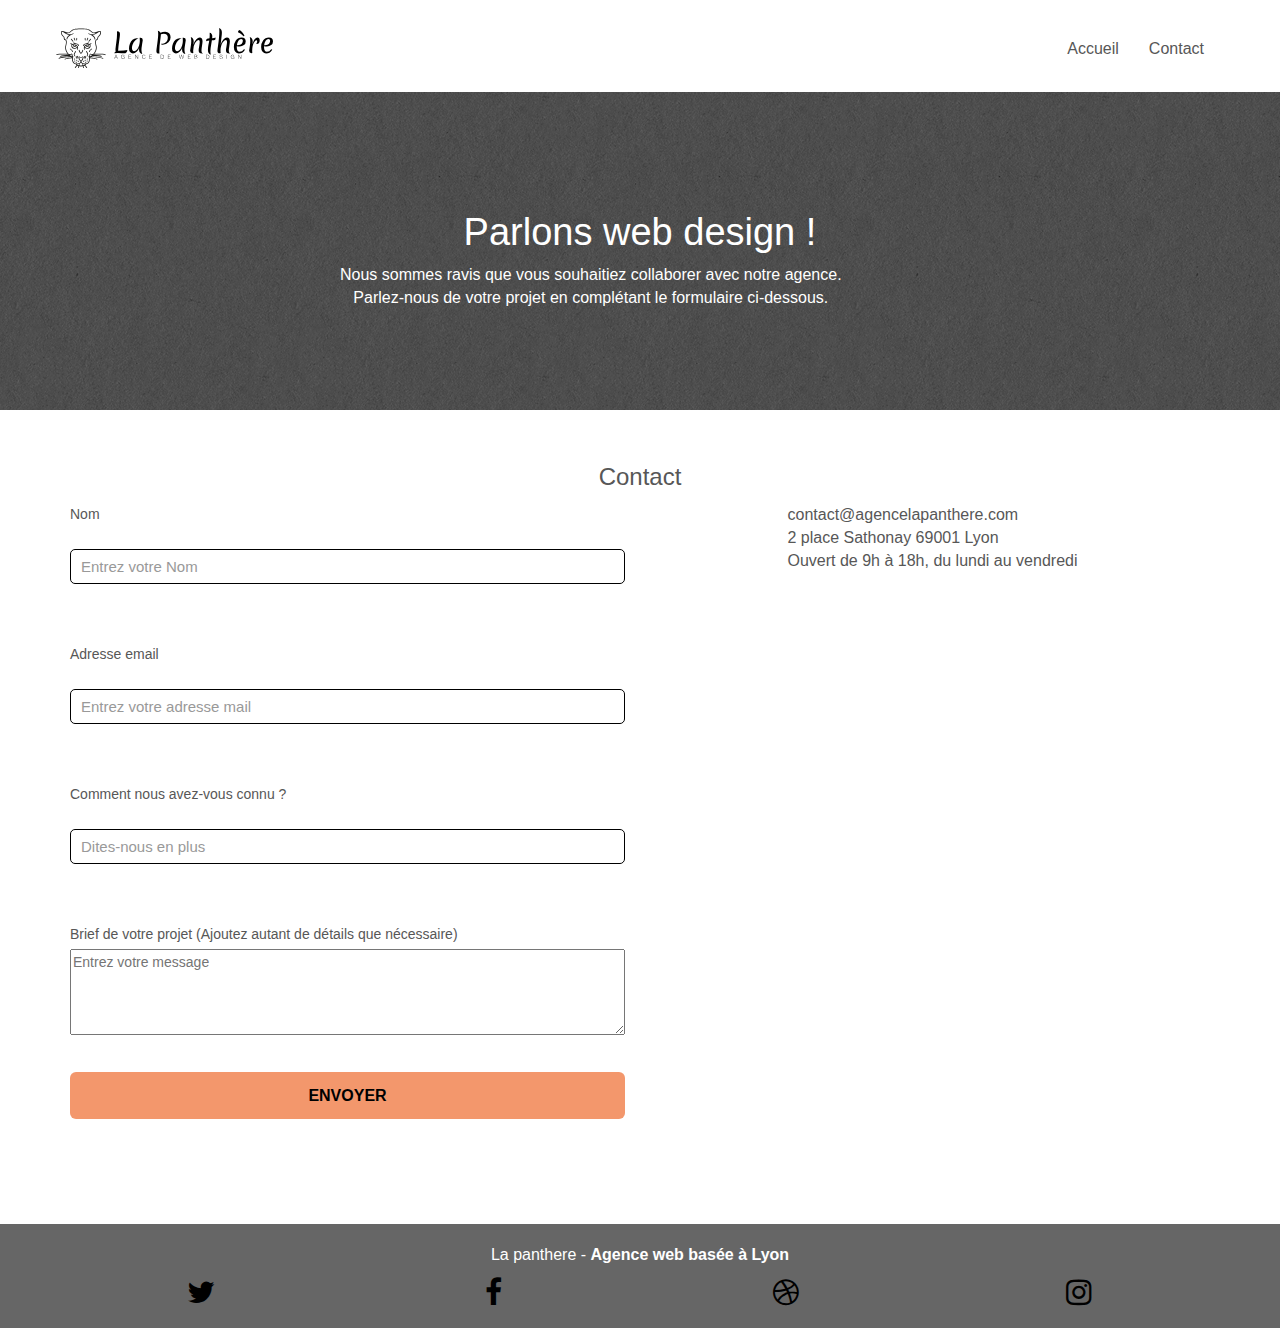
==== commit 89954fd6: "avant examen" ====
--- a/contact.html
+++ b/contact.html
@@ -1,154 +1 @@
-<!DOCTYPE html>
-<html lang="Fr">
-    <head>
-        <meta charset="utf-8" />
-        <meta name="description" content="Page de contact de la panthere, une entreprise de design web spécialisé dans l'illustrations web et la refonte de site web qui est basé à Lyon." />
-        <meta name="viewport" content="width=device-width, initial-scale=1.0, viewport-fit=cover" />
-        <meta name="google-site-verification" content="La6LahgclF0PLy8Jz-Wd8vWJv0UwALpN6bAVi1ic2bc" />
-        <meta name="robots" content="index">
-        <link rel="shortcut icon" type="image/webp" href="favicon.webp" />
-
-        <link rel="stylesheet" type="text/css" href="./css/bootstrap.css">
-	    <link rel="stylesheet" type="text/css" href="style.css">
-	    <link rel="stylesheet" type="text/css" href="./css/font-awesome.css">
-	    <link rel="stylesheet" type="text/css" href="./css/et-line.css">
-	
-    
-        <script src="./js/jquery-2.1.0.js"></script>
-	    <script src="./js/bootstrap.js"></script>
-	    <script src="./js/blocs.min.js"></script>
-	    <script src="./js/jqBootstrapValidation.js"></script>
-	    <script src="./js/formHandler.js"></script>
-    
-
-
-        <title>Contact - La panthere - Agence de design web à Lyon</title>
-
-        <!-- Analytics -->
-        <script async src="https://www.googletagmanager.com/gtag/js?id=G-HQVCPFJYJ8"></script>
-        <script>
-            window.dataLayer = window.dataLayer || [];
-            function gtag() {
-                dataLayer.push(arguments);
-            }
-            gtag("js", new Date());
-
-            gtag("config", "G-KGVSX9YBB2");
-        </script>
-        <!-- Analytics END -->
-    </head>
-    <body>
-        <div class="page-container">
-            <div class="bloc bgc-white l-bloc" id="bloc-0">
-                <div class="container bloc-sm">
-                    <nav class="navbar row">
-                        <div class="navbar-header">
-                            <a class="navbar-brand" href="index.html"><img src="img/agence-la-panthere-monochrome.svg" alt="Logo de La panthere" height="40" /></a>
-                            <button id="nav-toggle" type="button" class="ui-navbar-toggle navbar-toggle" data-toggle="collapse" data-target=".navbar-1">
-                                <span class="sr-only">Toggle navigation</span><span class="icon-bar"></span><span class="icon-bar"></span><span class="icon-bar"></span>
-                            </button>
-                        </div>
-                        <div class="collapse navbar-collapse navbar-1 special-dropdown-nav">
-                            <ul class="site-navigation nav navbar-nav">
-                                <li><a href="index.html">Accueil</a></li>
-                                <li><a href="contact.html">Contact</a>
-                                </li>
-                            </ul>
-                        </div>
-                    </nav>
-                </div>
-            </div>
-            <div class="bloc bg-dots-bg bg-repeat bgc-atomic-tangerine d-bloc bloc-bg-texture texture-paper" id="bloc-6">
-                <div class="container bloc-lg">
-                    <div class="row">
-                        <div class="col-sm-12">
-                            <h1 class="text-center2 hero-bloc-text tc-white">Parlons web design !</h1>
-                            <p class="text-center mg-lg tc-white tight-width-whitespace">
-                                Nous sommes ravis que vous souhaitiez collaborer avec notre agence.<br />
-                                Parlez-nous de votre projet en complétant le formulaire ci-dessous.
-                            </p>
-                        </div>
-                    </div>
-                </div>
-            </div>
-            <div class="bloc bgc-white l-bloc" id="bloc-7">
-                <div class="container bloc-lg1">
-                    <p class="txt-contact">Contact</p>
-                    <div class="row-row1">
-                        <div class="col-sm-6">
-                            <form id="form_1">
-                                <div class="form-group">
-                                    <label for="name">Nom</label><br />
-                                    <input id="name" class="form-control" placeholder="Entrez votre Nom" required />
-                                </div>
-                                <div class="form-group">
-                                    <label for="email">Adresse email</label><br />
-                                    <input id="email" class="form-control" type="email" placeholder="Entrez votre adresse mail" required />
-                                </div>
-                                <div class="form-group">
-                                    <label for="info">Comment nous avez-vous connu ?</label><br />
-                                    <input class="form-control" type="text" placeholder="Dites-nous en plus" required id="info" />
-                                </div>
-                                <div class="form-group">
-                                    <label for="message">Brief de votre projet (Ajoutez autant de détails que nécessaire)<br /></label>
-                                    <textarea id="message" class="form-control1" rows="4" cols="50" placeholder="Entrez votre message" required></textarea>
-                                </div>
-                                <button class="bloc-button btn btn-lg btn-block cta-hero btn-atomic-tangerine" type="submit">Envoyer</button>
-                            </form>
-                        </div>
-                        <div class="col-sm-6 ">
-                            <p>
-                                contact@agencelapanthere.com<br />
-                                2 place Sathonay 69001 Lyon<br />
-                                Ouvert de 9h à 18h, du lundi au vendredi<br />
-                            </p>
-                        </div>
-                    </div>
-                </div>
-            </div>
-            <a class="bloc-button btn btn-d scrollToTop" onclick="scrollToTarget('1')"><span class="fa fa-chevron-up"></span></a>
-            <div class="bloc bgc-atomic-tangerine d-bloc" id="bloc-8">
-			<div class="container bloc-sm">
-				<div class="row">
-					<div class="col-sm-12">
-						<p class="text-center white">La panthere - <strong>Agence web basée à Lyon</strong><br></p>
-						<div class="row row-no-gutters social">
-							<div class="col-sm-3">
-								<div class="text-center">
-									<a class="social" href="https://twitter.com/" aria-label="Lien qui redirige vers Twitter">
-										<span class="fa fa-twitter icon-md"></span>
-									</a>
-								</div>
-							</div>
-							<div class="col-sm-3">
-								<div class="text-center">
-									<a class="social" href="https://www.facebook.com/" aria-label="Lien qui redirige vers Facebook">
-										<span class="fa fa-facebook icon-md"></span>
-									</a>
-								</div>
-							</div>
-							<div class="col-sm-3">
-								<div class="text-center">
-									<a class="social" href="https://dribbble.com/" aria-label="Lien qui redirige vers Dribbble">
-										<span class="fa fa-dribbble icon-md"></span>
-									</a>
-								</div>
-							</div>
-							<div class="col-sm-3">
-								<div class="text-center">
-									<a class="social" href="https://www.instagram.com/" aria-label="Lien qui redirige vers Instagram">
-										<span class="fa fa-instagram icon-md"></span>
-									</a>
-								</div>
-							</div>
-						</div>
-					</div>
-				</div>
-			</div>
-			</div>
-        </div>
-    </body>
-</html>
-
-   
-
+<!DOCTYPE html><html lang="Fr"> <head> <meta charset="utf-8"/> <meta name="description" content="Page de contact de la panthere, une entreprise de design web spécialisé dans l'illustrations web et la refonte de site web qui est basé à Lyon."/> <meta name="viewport" content="width=device-width, initial-scale=1.0, viewport-fit=cover"/> <meta name="google-site-verification" content="La6LahgclF0PLy8Jz-Wd8vWJv0UwALpN6bAVi1ic2bc"/> <meta name="robots" content="index"> <link rel="shortcut icon" type="image/webp" href="favicon.webp"/> <link rel="stylesheet" type="text/css" href="./css/bootstrap.css"> <link rel="stylesheet" type="text/css" href="style.css"> <link rel="stylesheet" type="text/css" href="./css/font-awesome.css"> <link rel="stylesheet" type="text/css" href="./css/et-line.css"> <script src="./js/jquery-2.1.0.js"></script> <script src="./js/bootstrap.js"></script> <script src="./js/blocs.min.js"></script> <script src="./js/jqBootstrapValidation.js"></script> <script src="./js/formHandler.js"></script> <title>Contact - La panthere - Agence de design web à Lyon</title> <script async src="https://www.googletagmanager.com/gtag/js?id=G-HQVCPFJYJ8"></script> <script>window.dataLayer=window.dataLayer || []; function gtag(){dataLayer.push(arguments);}gtag("js", new Date()); gtag("config", "G-KGVSX9YBB2"); </script> </head> <body> <div class="page-container"> <div class="bloc bgc-white l-bloc" id="bloc-0"> <div class="container bloc-sm"> <nav class="navbar row"> <div class="navbar-header"> <a class="navbar-brand" href="index.html"><img src="img/agence-la-panthere-monochrome.svg" alt="Logo de La panthere" height="40"/></a> <button id="nav-toggle" type="button" class="ui-navbar-toggle navbar-toggle" data-toggle="collapse" data-target=".navbar-1"> <span class="sr-only">Toggle navigation</span><span class="icon-bar"></span><span class="icon-bar"></span><span class="icon-bar"></span> </button> </div><div class="collapse navbar-collapse navbar-1 special-dropdown-nav"> <ul class="site-navigation nav navbar-nav"> <li><a href="index.html">Accueil</a></li><li><a href="contact.html">Contact</a> </li></ul> </div></nav> </div></div><div class="bloc bg-dots-bg bg-repeat bgc-atomic-tangerine d-bloc bloc-bg-texture texture-paper" id="bloc-6"> <div class="container bloc-lg"> <div class="row"> <div class="col-sm-12"> <h1 class="text-center2 hero-bloc-text tc-white">Parlons web design !</h1> <p class="text-center mg-lg tc-white tight-width-whitespace"> Nous sommes ravis que vous souhaitiez collaborer avec notre agence.<br/> Parlez-nous de votre projet en complétant le formulaire ci-dessous. </p></div></div></div></div><div class="bloc bgc-white l-bloc" id="bloc-7"> <div class="container bloc-lg1"> <p class="txt-contact">Contact</p><div class="row-row1"> <div class="col-sm-6"> <form id="form_1"> <div class="form-group"> <label for="name">Nom</label><br/> <input id="name" class="form-control" placeholder="Entrez votre Nom" required/> </div><div class="form-group"> <label for="email">Adresse email</label><br/> <input id="email" class="form-control" type="email" placeholder="Entrez votre adresse mail" required/> </div><div class="form-group"> <label for="info">Comment nous avez-vous connu ?</label><br/> <input class="form-control" type="text" placeholder="Dites-nous en plus" required id="info"/> </div><div class="form-group"> <label for="message">Brief de votre projet (Ajoutez autant de détails que nécessaire)<br/></label> <textarea id="message" class="form-control1" rows="4" cols="50" placeholder="Entrez votre message" required></textarea> </div><button class="bloc-button btn btn-lg btn-block cta-hero btn-atomic-tangerine" type="submit">Envoyer</button> </form> </div><div class="col-sm-6 "> <p> contact@agencelapanthere.com<br/> 2 place Sathonay 69001 Lyon<br/> Ouvert de 9h à 18h, du lundi au vendredi<br/> </p></div></div></div></div><a class="bloc-button btn btn-d scrollToTop" onclick="scrollToTarget('1')"><span class="fa fa-chevron-up"></span></a> <div class="bloc bgc-atomic-tangerine d-bloc" id="bloc-8"><div class="container bloc-sm"><div class="row"><div class="col-sm-12"><p class="text-center white">La panthere - <strong>Agence web basée à Lyon</strong><br></p><div class="row row-no-gutters social"><div class="col-sm-3"><div class="text-center"><a class="social" href="https://twitter.com/" aria-label="Lien qui redirige vers Twitter"><span class="fa fa-twitter icon-md"></span></a></div></div><div class="col-sm-3"><div class="text-center"><a class="social" href="https://www.facebook.com/" aria-label="Lien qui redirige vers Facebook"><span class="fa fa-facebook icon-md"></span></a></div></div><div class="col-sm-3"><div class="text-center"><a class="social" href="https://dribbble.com/" aria-label="Lien qui redirige vers Dribbble"><span class="fa fa-dribbble icon-md"></span></a></div></div><div class="col-sm-3"><div class="text-center"><a class="social" href="https://www.instagram.com/" aria-label="Lien qui redirige vers Instagram"><span class="fa fa-instagram icon-md"></span></a></div></div></div></div></div></div></div></div></body></html> --- a/style.css
+++ b/style.css
@@ -1,1155 +1 @@
-body {
-    margin: 0;
-    padding: 0;
-    background: #FFF;
-    overflow-x: hidden;
-    -webkit-font-smoothing: antialiased;
-    -moz-osx-font-smoothing: grayscale;
-}
-
-a,
-button {
-    transition: all .3s ease-in-out;
-    outline: none!important;
-}
-
-a:hover {
-    text-decoration: none;
-    cursor: pointer;
-}
-
-#page-loading-blocs-notifaction {
-    position: fixed;
-    top: 0;
-    bottom: 0;
-    width: 100%;
-    z-index: 100000;
-    background: #FFFFFF url("img/pageload-spinner.gif") no-repeat center center;
-}
-
-.background {
-  background-color: #050301b2;
-  border-radius: 15%;
-  opacity: 80%;
-  padding: 5%;
-  width: 60%;
-  margin-right: auto;
-  margin-left: auto;
-  display: flex;
-  justify-content: center;
-  flex-direction: column;
-}
-
-.row-row1 {
-  display: flex;
-}
-
-.bloc {
-    width: 100%;
-    clear: both;
-    background: 50% 50% no-repeat;
-    padding: 0 50px;
-    -webkit-background-size: cover;
-    -moz-background-size: cover;
-    -o-background-size: cover;
-    background-size: cover;
-    position: relative;
-}
-
-.bloc .container {
-    padding-left: 0;
-    padding-right: 0;
-}
-
-.bloc-lg {
-    padding: 100px 50px;
-}
-
-.bloc-lg1{
-    display: flex;
-    justify-content: center;
-    padding: 100px 50px;
-}
-
-.bloc-md {
-    padding: 50px;
-}
-
-.bloc-sm {
-    padding: 20px 50px;
-}
-
-.bg-center,
-.bg-l-edge,
-.bg-r-edge,
-.bg-t-edge,
-.bg-b-edge,
-.bg-tl-edge,
-.bg-bl-edge,
-.bg-tr-edge,
-.bg-br-edge,
-.bg-repeat {
-    -webkit-background-size: auto!important;
-    -moz-background-size: auto!important;
-    -o-background-size: auto!important;
-    background-size: auto!important;
-}
-
-.bg-repeat {
-    background: repeat;
-}
-
-.bg-t-edge {
-    background: top no-repeat;
-}
-
-.bloc-bg-texture::before {
-    content: "";
-    background-size: 2px 2px;
-    position: absolute;
-    top: 0;
-    bottom: 0;
-    left: 0;
-    right: 0;
-}
-
-.texture-paper::before {
-    background: url("img/texture-paper.png");
-    background-size: 280px 280px;
-}
-
-.b-parallax {
-    background-attachment: fixed;
-}
-
-.d-bloc {
-    color: rgba(255, 255, 255, .7);
-    display: flex;
-    justify-content: center;
-}
-
-.d-bloc button:hover {
-    color: rgba(255, 255, 255, .9);
-}
-
-.d-bloc .icon-round,
-.d-bloc .icon-square,
-.d-bloc .icon-rounded,
-.d-bloc .icon-semi-rounded-a,
-.d-bloc .icon-semi-rounded-b {
-    border-color: rgba(255, 255, 255, .9);
-}
-
-.d-bloc .divider-h span {
-    border-color: rgba(255, 255, 255, .2);
-}
-
-.d-bloc .a-btn,
-.d-bloc .navbar a,
-.d-bloc .navbar-brand,
-.d-bloc a .icon-sm,
-.d-bloc a .icon-md,
-.d-bloc a .icon-lg,
-.d-bloc a .icon-xl,
-.d-bloc h1 a,
-.d-bloc h2 a,
-.d-bloc h3 a,
-.d-bloc h4 a,
-.d-bloc h5 a,
-.d-bloc h6 a,
-.d-bloc p a {
-    color: black;
-}
-
-.d-bloc .a-btn:hover,
-.d-bloc .navbar a:hover,
-.d-bloc .navbar-brand:hover,
-.d-bloc a:hover .icon-sm,
-.d-bloc a:hover .icon-md,
-.d-bloc a:hover .icon-lg,
-.d-bloc a:hover .icon-xl,
-.d-bloc h1 a:hover,
-.d-bloc h2 a:hover,
-.d-bloc h3 a:hover,
-.d-bloc h4 a:hover,
-.d-bloc h5 a:hover,
-.d-bloc h6 a:hover,
-.d-bloc p a:hover {
-    color: rgba(255, 255, 255, 1);
-}
-
-.d-bloc .navbar-toggle .icon-bar {
-    background: rgba(255, 255, 255, 1);
-}
-
-.d-bloc .btn-wire,
-.d-bloc .btn-wire:hover {
-    color: rgba(255, 255, 255, 1);
-    border-color: rgba(255, 255, 255, 1);
-}
-
-.d-bloc .panel {
-    color: rgba(0, 0, 0, .5);
-}
-
-.d-bloc .panel button:hover {
-    color: rgba(0, 0, 0, .7);
-}
-
-.d-bloc .panel icon {
-    border-color: rgba(0, 0, 0, .7);
-}
-
-.d-bloc .panel .divider-h span {
-    border-color: rgba(0, 0, 0, .1);
-}
-
-.d-bloc .panel .a-btn {
-    color: rgba(0, 0, 0, .6);
-}
-
-.d-bloc .panel .a-btn:hover {
-    color: rgba(0, 0, 0, 1);
-}
-
-.d-bloc .panel .btn-wire,
-.d-bloc .panel .btn-wire:hover {
-    color: rgba(0, 0, 0, .7);
-    border-color: rgba(0, 0, 0, .3);
-}
-
-
-.d-bloc .panel,
-.l-bloc {
-    color: rgba(0, 0, 0, .5);
-}
-
-.d-bloc .panel button:hover,
-.l-bloc button:hover {
-    color: rgba(0, 0, 0, .7);
-}
-
-.l-bloc .icon-round,
-.l-bloc .icon-square,
-.l-bloc .icon-rounded,
-.l-bloc .icon-semi-rounded-a,
-.l-bloc .icon-semi-rounded-b {
-    border-color: rgba(0, 0, 0, .7);
-}
-
-.d-bloc .panel .divider-h span,
-.l-bloc .divider-h span {
-    border-color: rgba(0, 0, 0, .1);
-}
-
-.d-bloc .panel .a-btn,
-.l-bloc .a-btn,
-.l-bloc .navbar a,
-.l-bloc .navbar-brand,
-.l-bloc a .icon-sm,
-.l-bloc a .icon-md,
-.l-bloc a .icon-lg,
-.l-bloc a .icon-xl,
-.l-bloc h1 a,
-.l-bloc h2 a,
-.l-bloc h3 a,
-.l-bloc h4 a,
-.l-bloc h5 a,
-.l-bloc h6 a,
-.l-bloc p a {
-    color: rgba(0, 0, 0, .6);
-}
-
-.d-bloc .panel .a-btn:hover,
-.l-bloc .a-btn:hover,
-.l-bloc .navbar a:hover,
-.l-bloc .navbar-brand:hover,
-.l-bloc a:hover .icon-sm,
-.l-bloc a:hover .icon-md,
-.l-bloc a:hover .icon-lg,
-.l-bloc a:hover .icon-xl,
-.l-bloc h1 a:hover,
-.l-bloc h2 a:hover,
-.l-bloc h3 a:hover,
-.l-bloc h4 a:hover,
-.l-bloc h5 a:hover,
-.l-bloc h6 a:hover,
-.l-bloc p a:hover {
-    color: rgba(0, 0, 0, 1);
-}
-
-.l-bloc .navbar-toggle .icon-bar {
-    color: rgba(0, 0, 0, .6);
-}
-
-.d-bloc .panel .btn-wire,
-.d-bloc .panel .btn-wire:hover,
-.l-bloc .btn-wire,
-.l-bloc .btn-wire:hover {
-    color: rgba(0, 0, 0, .7);
-    border-color: rgba(0, 0, 0, .3);
-}
-
-.voffset {
-    margin-top: 30px;
-}
-
-.voffset-lg {
-    margin-top: 80px;
-}
-
-.row-no-gutters {
-    margin-right: 0;
-    margin-left: 0;
-}
-
-.row.row-no-gutters > [class^="col-"],
-.row.row-no-gutters > [class*=" col-"] {
-    padding-right: 20px;
-    padding-left: 20px;
-}
-
-#bloc-1-hero h1 {
-    font-size: 32px;
-}
-
-.navbar {
-    margin-bottom: 0;
-    z-index: 1;
-}
-
-.navbar-brand {
-    height: auto